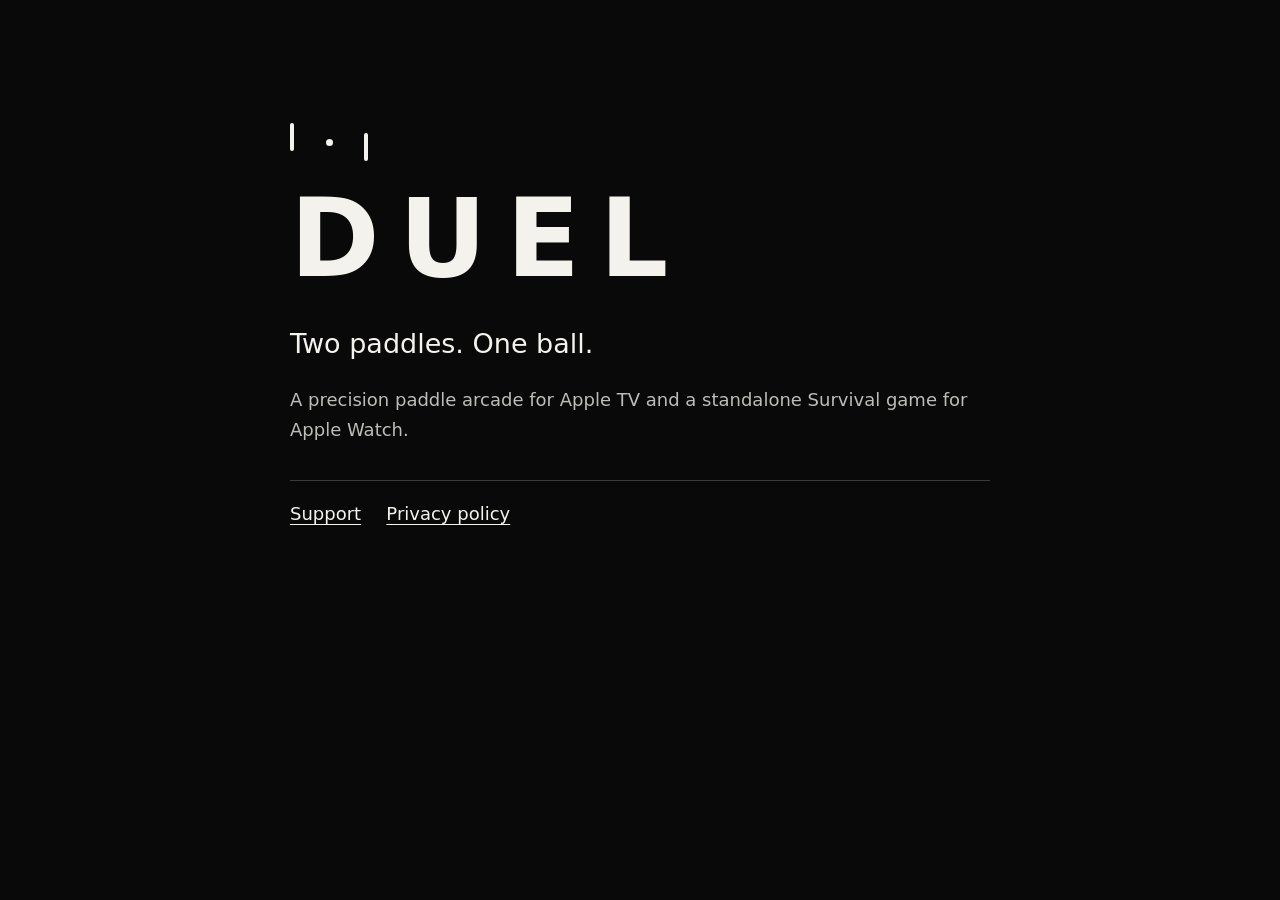
==== index.html @ 1b307399 "Publish DUEL support and privacy information" ====
<!doctype html>
<html lang="en">
<meta charset="utf-8">
<meta name="viewport" content="width=device-width, initial-scale=1">
<title>DUEL CPU</title>
<link rel="stylesheet" href="style.css">
<main>
  <div class="mark" aria-hidden="true"><i></i><b></b><i></i></div>
  <h1>DUEL</h1>
  <p class="lead">Two paddles. One ball.</p>
  <p>A precision paddle arcade for Apple TV and a standalone Survival game for Apple Watch.</p>
  <nav aria-label="DUEL information"><a href="support.html">Support</a><a href="privacy.html">Privacy policy</a></nav>
</main>
</html>
---- style.css ----
:root { color-scheme: dark; background: #090909; color: #f4f2ed; font: 18px/1.65 system-ui, sans-serif; }
body { margin: 0; }
main { width: min(700px, calc(100% - 48px)); margin: 0 auto; padding: clamp(48px, 10vw, 128px) 0; }
h1 { margin: 0; font-size: clamp(3.25rem, 10vw, 6rem); letter-spacing: .18em; line-height: 1.05; }
h2 { margin: 2rem 0 .4rem; font-size: 1.3rem; }
p { color: #bcbcb8; }
.lead { color: #f4f2ed; font-size: 1.5rem; margin-bottom: .65rem; }
nav { display: flex; flex-wrap: wrap; gap: 1.4rem; margin-top: 2rem; border-top: 1px solid #393939; padding-top: 1rem; }
a { color: #f4f2ed; text-underline-offset: .22em; }
a:focus-visible { outline: 2px solid #fff; outline-offset: 5px; }
.mark { width: 78px; display: flex; align-items: center; justify-content: space-between; margin-bottom: 26px; }
.mark i { background: currentColor; border-radius: 2px; height: 28px; width: 4px; }
.mark i:first-child { transform: translateY(-5px); }
.mark i:last-child { transform: translateY(5px); }
.mark b { background: currentColor; border-radius: 100%; width: 7px; height: 7px; }
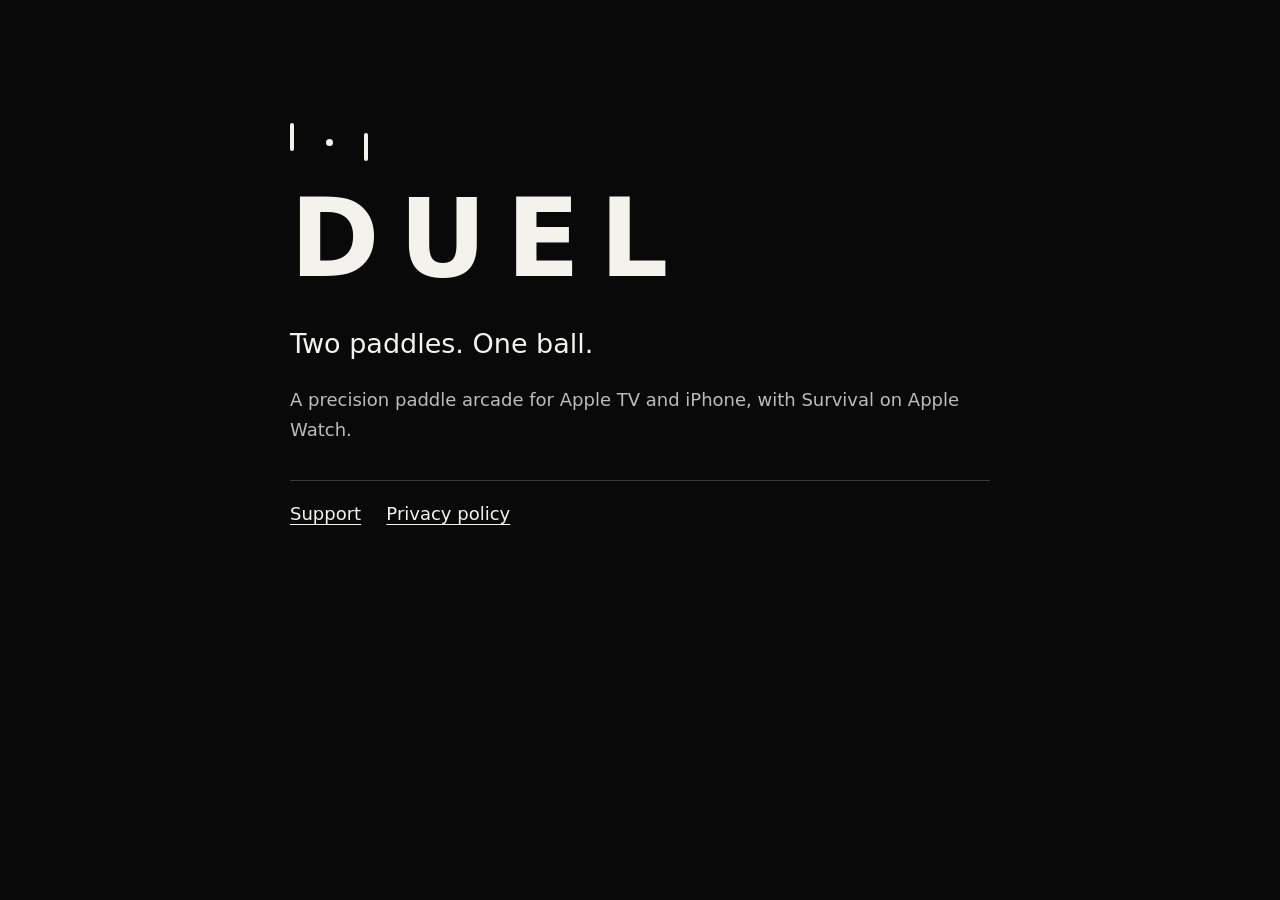
==== commit 2c082c44: "Document DUEL for iPhone and Apple Watch" ====
--- a/index.html
+++ b/index.html
@@ -8,7 +8,7 @@
   <div class="mark" aria-hidden="true"><i></i><b></b><i></i></div>
   <h1>DUEL</h1>
   <p class="lead">Two paddles. One ball.</p>
-  <p>A precision paddle arcade for Apple TV and a standalone Survival game for Apple Watch.</p>
+  <p>A precision paddle arcade for Apple TV and iPhone, with Survival on Apple Watch.</p>
   <nav aria-label="DUEL information"><a href="support.html">Support</a><a href="privacy.html">Privacy policy</a></nav>
 </main>
 </html>
